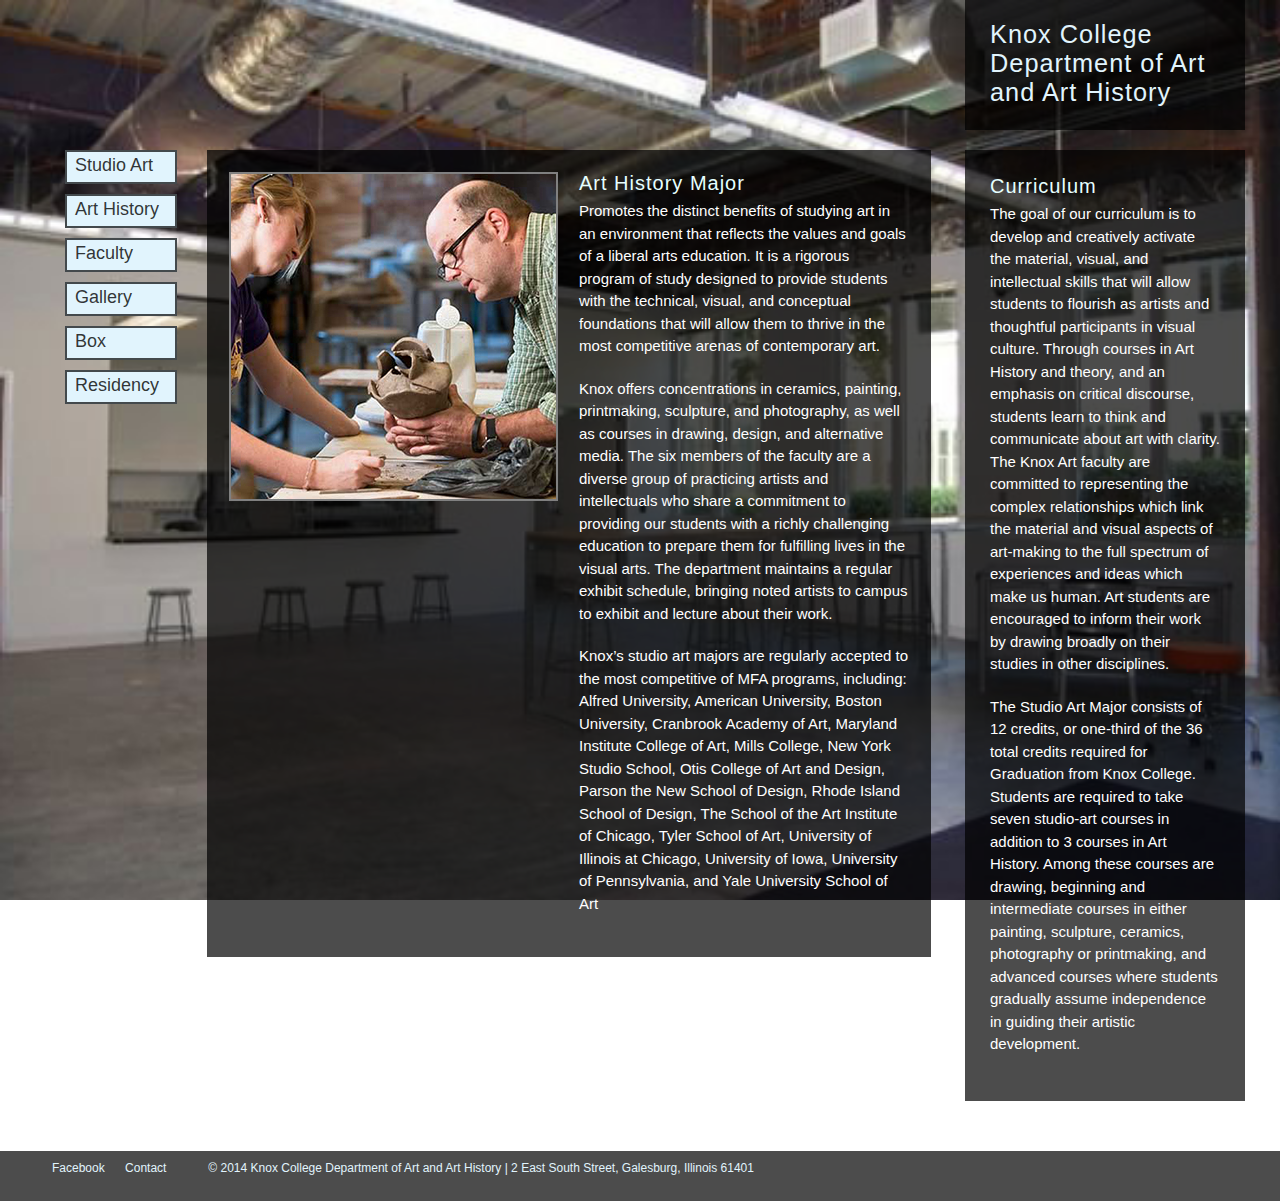
==== artHistory.html @ 62d43f88 "Header Link Color, Art History Page" ====
<html>
	<head>
		<title>Knox College Department of Art and Art History - Art History</title>
		<meta charset='utf-8'> 
		<link rel="stylesheet" type="text/css" href="css/reset.css">
		<link rel="stylesheet" type="text/css" href="css/clearfix.css">
		<link rel="stylesheet" type="text/css" href="css/footer.css">
		<link rel="stylesheet" type="text/css" href="css/main.css">
	</head>
	<body>
		<div id="wrapper">
			<div id="content" class="">
				<div class="header clearfix">
					<header>
						<a href="/index.html">
							<div>Knox College</div>
							<div>Department of Art</div>
							<div>and Art History</div>
						</a>
					</header>
				</div>
				<nav class="">
					<ul>
						<li>
							<a href="studioArt.html">Studio Art</a>
						</li>
						<li>
							<a href="">Art History</a>
						</li>
						<li>
							<a href="">Faculty</a>
						</li>
						<li>
							<a href="">Gallery</a>
						</li>
						<li>
							<a href="">Box</a>
						</li>
						<li>
							<a href="">Residency</a>
						</li>
					</ul>
				</nav>
				<div class="main">
					<div class="events">
						<img src="images/interaction/holmes_ceramics_cropped.jpg">
						<div class="description">
							<h3 class="title">Art History Major</h3>
							<p class="body">Promotes the distinct benefits of studying art in an environment that reflects the values and goals of a liberal arts education. It is a rigorous program of study designed to provide students with the technical, visual, and conceptual foundations that will allow them to thrive in the most competitive arenas of contemporary art.</p>

							<p class="body">Knox offers concentrations in ceramics, painting, printmaking, sculpture, and photography, as well as courses in drawing, design, and alternative media. The six members of the faculty are a diverse group of practicing artists and intellectuals who share a commitment to providing our students with a richly challenging education to prepare them for fulfilling lives in the visual arts. The department maintains a regular exhibit schedule, bringing noted artists to campus to exhibit and lecture about their work.</p>

							<p class="body">Knox’s studio art majors are regularly accepted to the most competitive of MFA programs, including: Alfred University, American University, Boston University, Cranbrook Academy of Art, Maryland Institute College of Art, Mills College, New York Studio School, Otis College of Art and Design, Parson the New School of Design, Rhode Island School of Design, The School of the Art Institute of Chicago, Tyler School of Art, University of Illinois at Chicago, University of Iowa, University of Pennsylvania, and Yale University School of Art</p>
						</div>
					</div>
					<div class="news">
						<div class="description">
							<h3 class="title">Curriculum</h3>
							<p class="body">The goal of our curriculum is to develop and creatively activate the material, visual, and intellectual skills that will allow students to flourish as artists and thoughtful participants in visual culture. Through courses in Art History and theory, and an emphasis on critical discourse, students learn to think and communicate about art with clarity. The Knox Art faculty are committed to representing the complex relationships which link the material and visual aspects of art-making to the full spectrum of experiences and ideas which make us human. Art students are encouraged to inform their work by drawing broadly on their studies in other disciplines.</p>

							<p class="body">The Studio Art Major consists of 12 credits, or one-third of the 36 total credits required for Graduation from Knox College. Students are required to take seven studio-art courses in addition to 3 courses in Art History. Among these courses are drawing, beginning and intermediate courses in either painting, sculpture, ceramics, photography or printmaking, and advanced courses where students gradually assume independence in guiding their artistic development.</p> 
						</div>
					</div>
					<div class="clearfix"></div>
				</div>
			</div>
		</div>
		<footer class="">
			<div class="wrapper">
				<div class="contact">
					<ul class="">
						<li>
							<a href="">Facebook</a>
						</li>
						<li>
							<a href="">Contact</a>
						</li>
					</ul>
				</div>
				<div class="copyright">
					<span>© 2014 Knox College Department of Art and Art History | 2 East South Street, Galesburg, Illinois 61401</span>
				</div>
			</div>
		</footer>
	</body>
</html>
---- css/main.css ----
/* 
	cleafix
 */

.clearfix:after {
	visibility: hidden;
	display: block;
	font-size: 0;
	content: " ";
	clear: both;
	height: 0;
	}
* html .clearfix             { zoom: 1; } /* IE6 */
*:first-child+html .clearfix { zoom: 1; } /* IE7 */

/* 
	sticky footer
 */
#wrapper {
  min-height: 100%;
  /* equal to footer height */
  margin-bottom: -50px; 
}
#wrapper:after {
  content: "";
  display: block;
}
footer, #wrapper:after {
  /* .push must be the same height as footer */
  height: 50px; 
}


/* 
	Main 
*/

html, body {
	font-family: "Helvetica Neue", Arial, Sans;
	color: #e1f4fd;
	background: url("../images/old/newImages/newStudio.jpg") no-repeat center center fixed; 
	-webkit-background-size: cover;
	-moz-background-size: cover;
	-o-background-size: cover;
	background-size: cover;
}

#wrapper {
	width: 1210px;
	margin: 0 auto;
}

#content {
	position: relative;
	overflow: visible;
}

/* Header */

.header {
	margin-bottom: 20px;
}

header {
	background-color: rgba(0, 0, 0, 0.7);
	width: 280px;
	height: 130px;
	font-size: 19pt;
	font-weight: 500;
	letter-spacing: 1px;
	float: right;
}

header * {
	margin: 0 25px;
}

header *:first-child {
	padding-top: 20px;
}

header a {
	color: #e1f4fd;
	text-decoration: none;
}

header a:hover {
    color: rgba(245, 110, 68, .5);
}

/* Nav */

nav {
	font-size: 18px;
	width: 112px;
	font-weight: 500;
	float: left;
	padding: 0 30px;
}

nav li {
	background-color: #e1f4fd;
	border: 2px solid rgba(0, 0, 0, 0.7);
	height: 30px;
	margin-bottom: 10px;
}

nav li a {
	width: 100%;
	height: 100%;
	padding-top: 3px;
	display: inline-block;
	text-indent: 8px;
	text-decoration: none;
	color: rgba(0, 0, 0, 0.8);
}

nav li a:hover {
	color: rgb(245, 110, 68);
}
/* Main */

.main .description .title {
	margin-bottom: 5px;
	color: rgb(230, 255, 255);
	font-size: 20px;
	font-weight: 500;
	letter-spacing: 1px;
}

.main .description .body {
	color: white;
	margin-bottom: 20px;
	font-size: 15px;
	line-height: 1.5
}

.main .events {
	background-color: rgba(0, 0, 0, 0.7);
	padding: 22px;
	width: 680px;
	float: left;
}

.main .events img {
	margin-bottom: 110px;
	margin-right: 10px;
	border: 2px solid gray;
}

.main .events .description {
	width: 330px;
	display: inline-block;
	float: right;
}


.main .news {
	background-color: rgba(0, 0, 0, 0.7);
	width: 280px;
	float: right;
}

.main .news .description {
	padding: 25px;
}

/* Footer */

footer {
	height: 50px;
	width: 100%;
	background-color: rgba(0, 0, 0, .7);
	font-size: 12px;
}

footer .wrapper { 
	margin: 0 auto;
	width: 1210px;
}

footer .wrapper div {
	box-sizing: border-box;
	display: inline-block;
	padding-top: 10px;
	height: 100%;
}

footer a {
	padding-left: 17px;
	color: rgb(225, 244, 253);
	text-decoration: none;
}

footer a:hover {
	color: rgba(245, 110, 68, .5);
}

footer div.contact {
	width: 170px;
}

footer div.contact ul li {
	display: inline-block;
}

footer div.copyright {
}
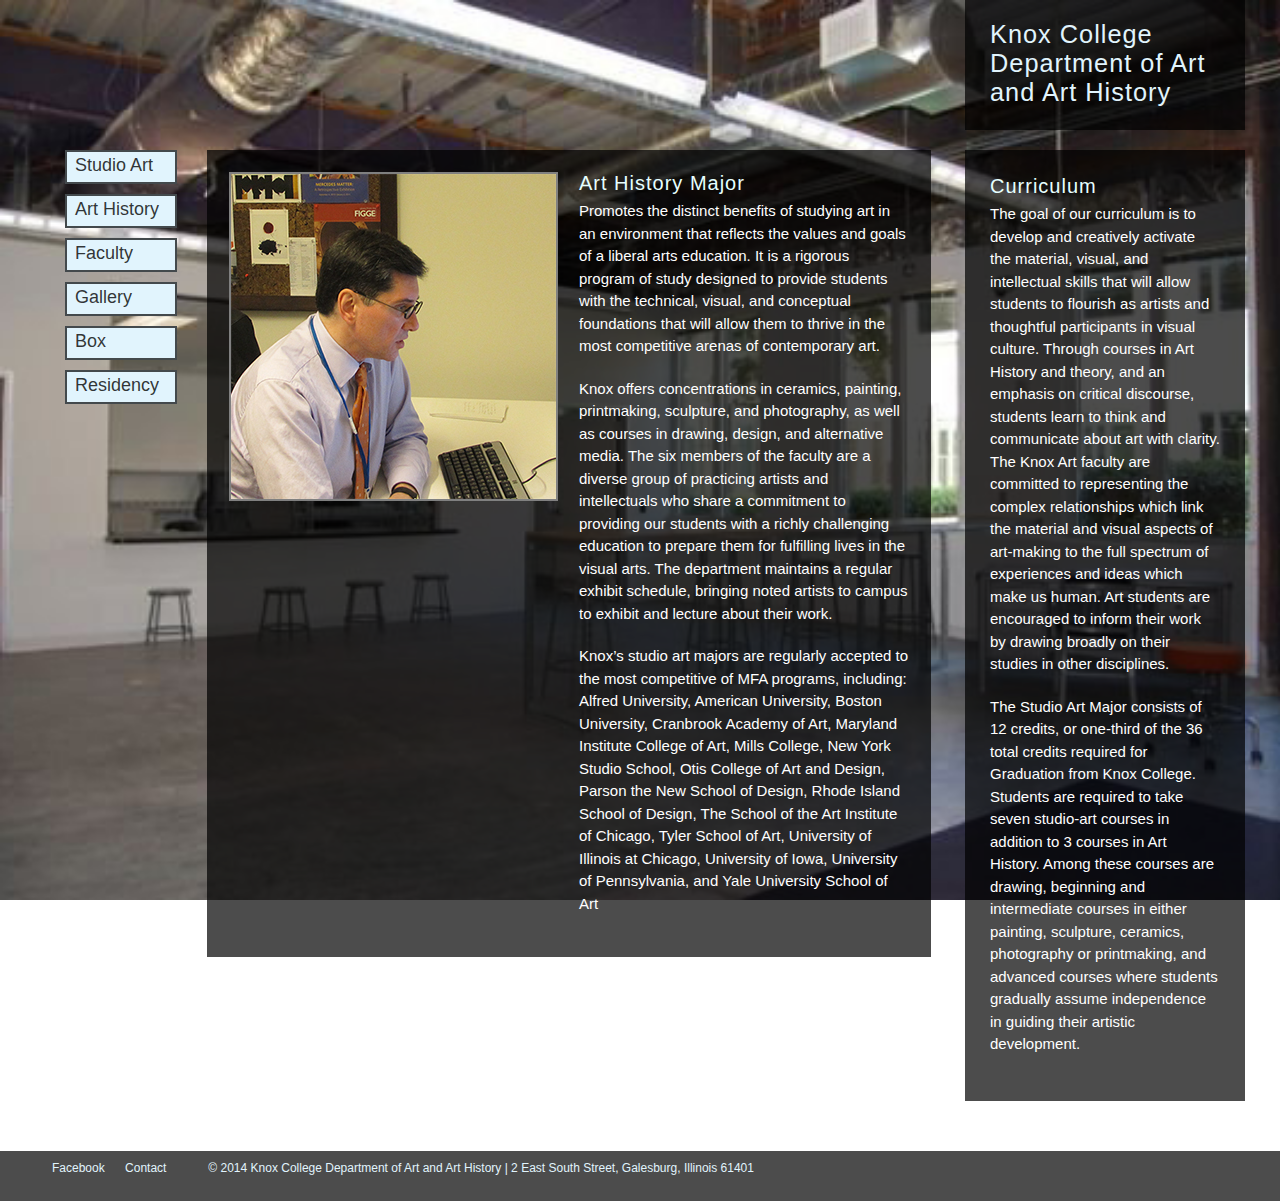
==== commit 7f5449e7: "Update Art History page - insert photo" ====
--- a/artHistory.html
+++ b/artHistory.html
@@ -43,7 +43,7 @@
 				</nav>
 				<div class="main">
 					<div class="events">
-						<img src="images/interaction/holmes_ceramics_cropped.jpg">
+						<img src="images/facultyInteraction/Greg_Gilbert_Action.jpg">
 						<div class="description">
 							<h3 class="title">Art History Major</h3>
 							<p class="body">Promotes the distinct benefits of studying art in an environment that reflects the values and goals of a liberal arts education. It is a rigorous program of study designed to provide students with the technical, visual, and conceptual foundations that will allow them to thrive in the most competitive arenas of contemporary art.</p>
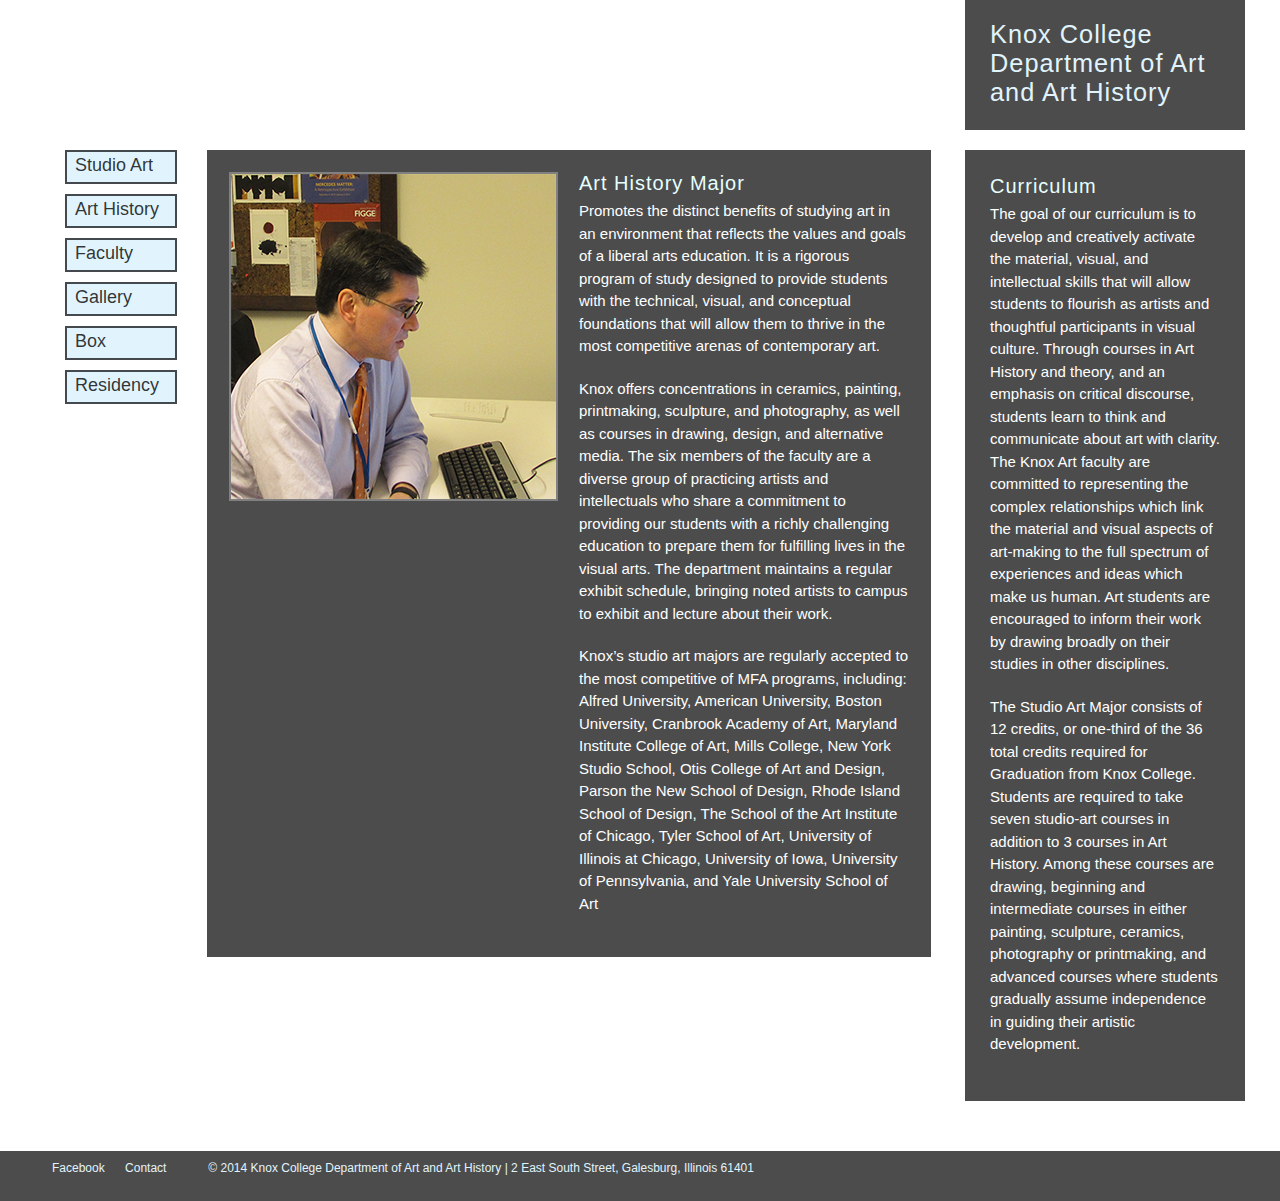
==== commit 1799f3aa: "Insert background images for Studio Art and Art History" ====
--- a/artHistory.html
+++ b/artHistory.html
@@ -7,7 +7,7 @@
 		<link rel="stylesheet" type="text/css" href="css/footer.css">
 		<link rel="stylesheet" type="text/css" href="css/main.css">
 	</head>
-	<body>
+	<body class="artHistory">
 		<div id="wrapper">
 			<div id="content" class="">
 				<div class="header clearfix">
--- a/css/main.css
+++ b/css/main.css
@@ -38,11 +38,25 @@
 html, body {
 	font-family: "Helvetica Neue", Arial, Sans;
 	color: #e1f4fd;
-	background: url("../images/old/newImages/newStudio.jpg") no-repeat center center fixed; 
 	-webkit-background-size: cover;
 	-moz-background-size: cover;
 	-o-background-size: cover;
 	background-size: cover;
+}
+
+body.homePage {
+    background: url("../images/old/newImages/newStudio.jpg") no-repeat center center fixed;
+    background-size: cover;
+}
+
+body.studioArt {
+    background: url("../images/old/newImages/Atlanta_College_of_Art_Print_Making_Studio.jpg") no-repeat center center fixed;
+    background-size: cover;
+}
+
+body.artHistory {
+	background: url("../images/old/newImages/100_0972.jpg") no-repeat center center fixed;
+  background-size: cover;
 }
 
 #wrapper {
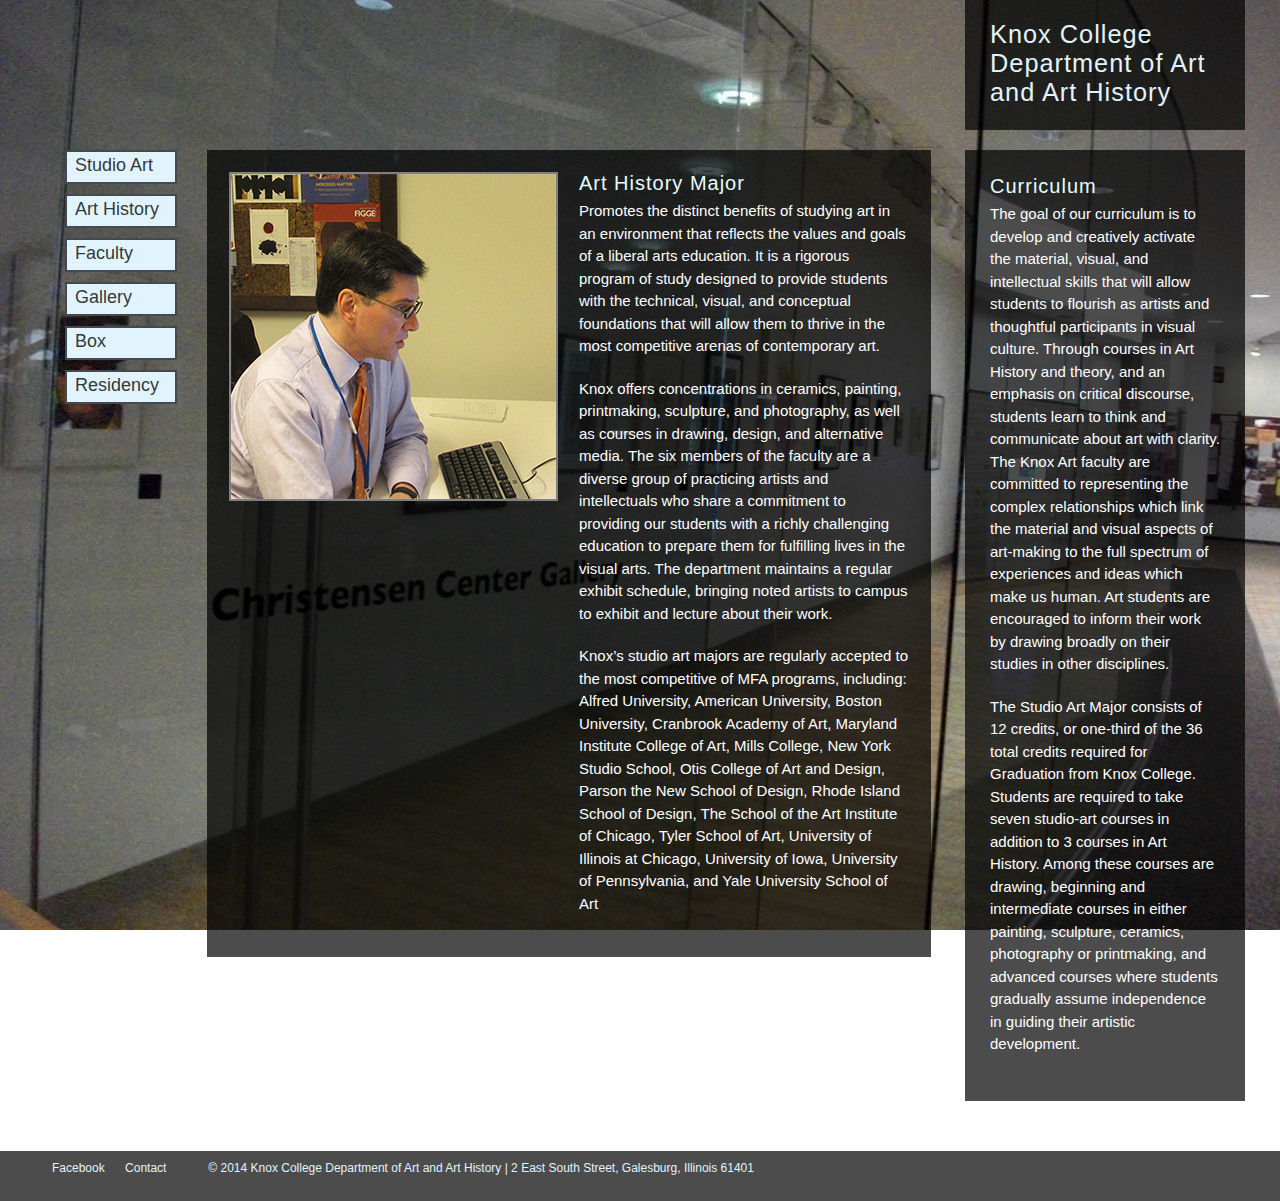
==== commit 19a21cce: "WIP - Faculty page" ====
--- a/artHistory.html
+++ b/artHistory.html
@@ -42,7 +42,7 @@
 					</ul>
 				</nav>
 				<div class="main">
-					<div class="events">
+					<div class="primaryContainer">
 						<img src="images/facultyInteraction/Greg_Gilbert_Action.jpg">
 						<div class="description">
 							<h3 class="title">Art History Major</h3>
@@ -53,7 +53,7 @@
 							<p class="body">Knox’s studio art majors are regularly accepted to the most competitive of MFA programs, including: Alfred University, American University, Boston University, Cranbrook Academy of Art, Maryland Institute College of Art, Mills College, New York Studio School, Otis College of Art and Design, Parson the New School of Design, Rhode Island School of Design, The School of the Art Institute of Chicago, Tyler School of Art, University of Illinois at Chicago, University of Iowa, University of Pennsylvania, and Yale University School of Art</p>
 						</div>
 					</div>
-					<div class="news">
+					<div class="secondaryContainer">
 						<div class="description">
 							<h3 class="title">Curriculum</h3>
 							<p class="body">The goal of our curriculum is to develop and creatively activate the material, visual, and intellectual skills that will allow students to flourish as artists and thoughtful participants in visual culture. Through courses in Art History and theory, and an emphasis on critical discourse, students learn to think and communicate about art with clarity. The Knox Art faculty are committed to representing the complex relationships which link the material and visual aspects of art-making to the full spectrum of experiences and ideas which make us human. Art students are encouraged to inform their work by drawing broadly on their studies in other disciplines.</p>
--- a/css/main.css
+++ b/css/main.css
@@ -45,20 +45,25 @@
 }
 
 body.homePage {
-    background: url("../images/old/newImages/newStudio.jpg") no-repeat center center fixed;
+    background: url("../images/background/newStudio.jpg") no-repeat center center fixed;
     background-size: cover;
 }
 
 body.studioArt {
-    background: url("../images/old/newImages/Atlanta_College_of_Art_Print_Making_Studio.jpg") no-repeat center center fixed;
+    background: url("../images/background/printmakingStudio.jpg") no-repeat center center fixed;
     background-size: cover;
 }
 
 body.artHistory {
-	background: url("../images/old/newImages/100_0972.jpg") no-repeat center center fixed;
+	background: url("../images/background/roundRoom.jpg") no-repeat center center fixed;
   background-size: cover;
 }
 
+body.faculty {
+	background: url("../images/background/cfaExterior.jpg") no-repeat center center fixed;
+  background-size: cover;
+
+}
 #wrapper {
 	width: 1210px;
 	margin: 0 auto;
@@ -149,34 +154,39 @@
 	line-height: 1.5
 }
 
-.main .events {
+.main .primaryContainer {
 	background-color: rgba(0, 0, 0, 0.7);
 	padding: 22px;
 	width: 680px;
 	float: left;
 }
 
-.main .events img {
+.main .primaryContainer img {
 	margin-bottom: 110px;
 	margin-right: 10px;
 	border: 2px solid gray;
 }
 
-.main .events .description {
+.main .primaryContainer .description {
 	width: 330px;
 	display: inline-block;
 	float: right;
 }
 
-
-.main .news {
+.main .secondaryContainer {
 	background-color: rgba(0, 0, 0, 0.7);
 	width: 280px;
 	float: right;
 }
 
-.main .news .description {
+.main .secondaryContainer .description {
 	padding: 25px;
+}
+
+.main .facultyContainer {
+	background-color: rgba(0, 0, 0, 0.7);
+	width: 1038px;
+	float: left;
 }
 
 /* Footer */
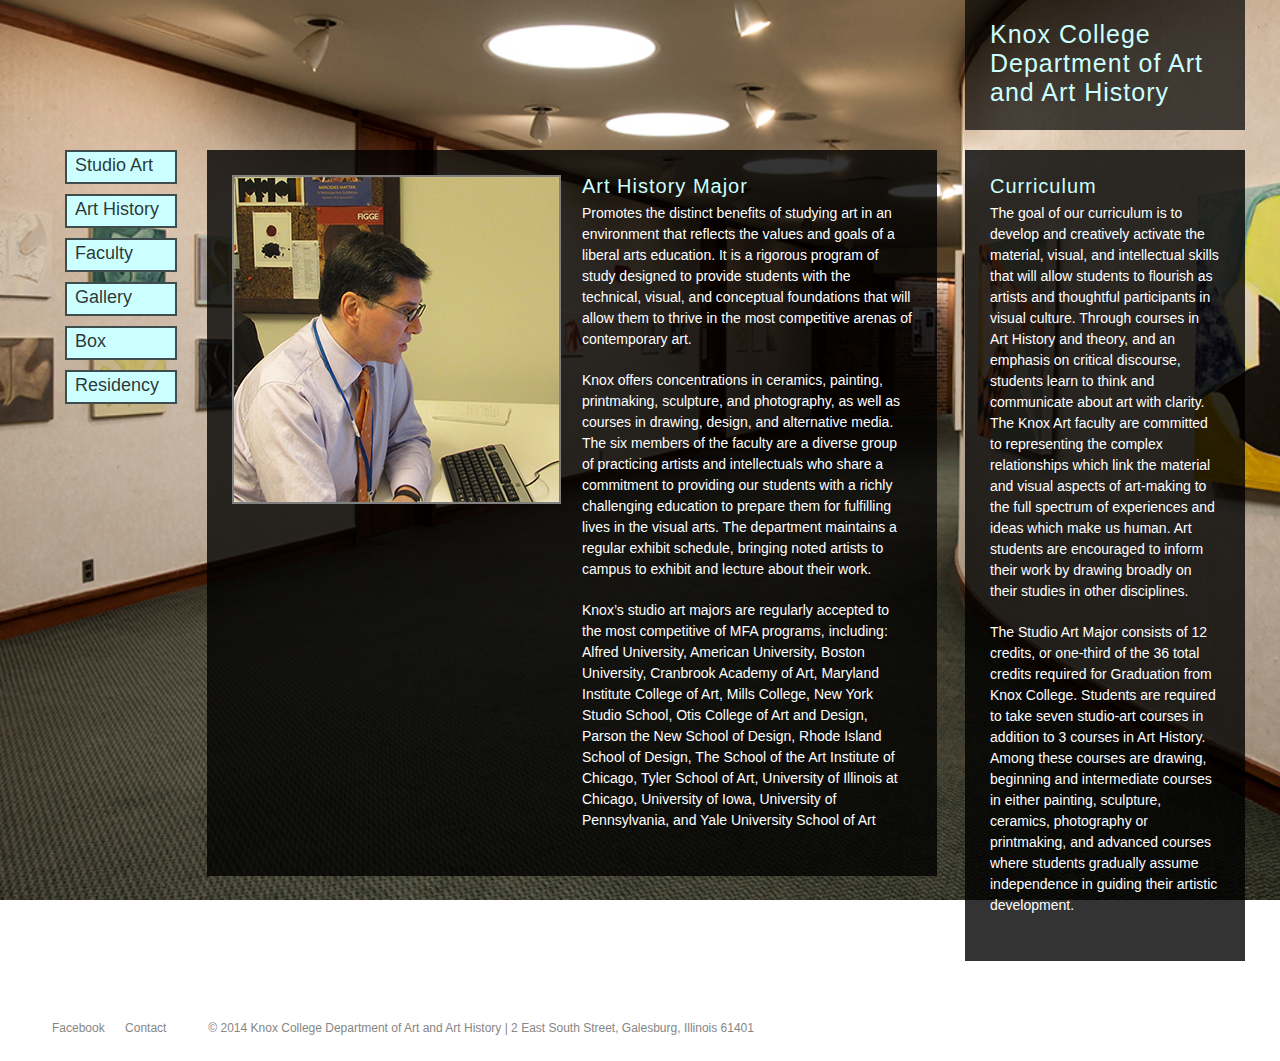
==== commit 8dd24c7f: "Recent Changes (Joe said okay)" ====
--- a/artHistory.html
+++ b/artHistory.html
@@ -25,10 +25,10 @@
 							<a href="studioArt.html">Studio Art</a>
 						</li>
 						<li>
-							<a href="">Art History</a>
+							<a href="artHistory.html">Art History</a>
 						</li>
 						<li>
-							<a href="">Faculty</a>
+							<a href="faculty/faculty.html">Faculty</a>
 						</li>
 						<li>
 							<a href="">Gallery</a>
--- a/css/main.css
+++ b/css/main.css
@@ -1,232 +1,301 @@
-/* 
-	cleafix
- */
-
-.clearfix:after {
-	visibility: hidden;
-	display: block;
-	font-size: 0;
-	content: " ";
-	clear: both;
-	height: 0;
-	}
-* html .clearfix             { zoom: 1; } /* IE6 */
-*:first-child+html .clearfix { zoom: 1; } /* IE7 */
-
-/* 
-	sticky footer
- */
-#wrapper {
-  min-height: 100%;
-  /* equal to footer height */
-  margin-bottom: -50px; 
-}
-#wrapper:after {
-  content: "";
-  display: block;
-}
-footer, #wrapper:after {
-  /* .push must be the same height as footer */
-  height: 50px; 
-}
-
-
-/* 
-	Main 
-*/
-
-html, body {
-	font-family: "Helvetica Neue", Arial, Sans;
-	color: #e1f4fd;
-	-webkit-background-size: cover;
-	-moz-background-size: cover;
-	-o-background-size: cover;
-	background-size: cover;
-}
-
-body.homePage {
-    background: url("../images/background/newStudio.jpg") no-repeat center center fixed;
-    background-size: cover;
-}
-
-body.studioArt {
-    background: url("../images/background/printmakingStudio.jpg") no-repeat center center fixed;
-    background-size: cover;
-}
-
-body.artHistory {
-	background: url("../images/background/roundRoom.jpg") no-repeat center center fixed;
-  background-size: cover;
-}
-
-body.faculty {
-	background: url("../images/background/cfaExterior.jpg") no-repeat center center fixed;
-  background-size: cover;
-
-}
-#wrapper {
-	width: 1210px;
-	margin: 0 auto;
-}
-
-#content {
-	position: relative;
-	overflow: visible;
-}
-
-/* Header */
-
-.header {
-	margin-bottom: 20px;
-}
-
-header {
-	background-color: rgba(0, 0, 0, 0.7);
-	width: 280px;
-	height: 130px;
-	font-size: 19pt;
-	font-weight: 500;
-	letter-spacing: 1px;
-	float: right;
-}
-
-header * {
-	margin: 0 25px;
-}
-
-header *:first-child {
-	padding-top: 20px;
-}
-
-header a {
-	color: #e1f4fd;
-	text-decoration: none;
-}
-
-header a:hover {
-    color: rgba(245, 110, 68, .5);
-}
-
-/* Nav */
-
-nav {
-	font-size: 18px;
-	width: 112px;
-	font-weight: 500;
-	float: left;
-	padding: 0 30px;
-}
-
-nav li {
-	background-color: #e1f4fd;
-	border: 2px solid rgba(0, 0, 0, 0.7);
-	height: 30px;
-	margin-bottom: 10px;
-}
-
-nav li a {
-	width: 100%;
-	height: 100%;
-	padding-top: 3px;
-	display: inline-block;
-	text-indent: 8px;
-	text-decoration: none;
-	color: rgba(0, 0, 0, 0.8);
-}
-
-nav li a:hover {
-	color: rgb(245, 110, 68);
-}
-/* Main */
-
-.main .description .title {
-	margin-bottom: 5px;
-	color: rgb(230, 255, 255);
-	font-size: 20px;
-	font-weight: 500;
-	letter-spacing: 1px;
-}
-
-.main .description .body {
-	color: white;
-	margin-bottom: 20px;
-	font-size: 15px;
-	line-height: 1.5
-}
-
-.main .primaryContainer {
-	background-color: rgba(0, 0, 0, 0.7);
-	padding: 22px;
-	width: 680px;
-	float: left;
-}
-
-.main .primaryContainer img {
-	margin-bottom: 110px;
-	margin-right: 10px;
-	border: 2px solid gray;
-}
-
-.main .primaryContainer .description {
-	width: 330px;
-	display: inline-block;
-	float: right;
-}
-
-.main .secondaryContainer {
-	background-color: rgba(0, 0, 0, 0.7);
-	width: 280px;
-	float: right;
-}
-
-.main .secondaryContainer .description {
-	padding: 25px;
-}
-
-.main .facultyContainer {
-	background-color: rgba(0, 0, 0, 0.7);
-	width: 1038px;
-	float: left;
-}
-
-/* Footer */
-
-footer {
-	height: 50px;
-	width: 100%;
-	background-color: rgba(0, 0, 0, .7);
-	font-size: 12px;
-}
-
-footer .wrapper { 
-	margin: 0 auto;
-	width: 1210px;
-}
-
-footer .wrapper div {
-	box-sizing: border-box;
-	display: inline-block;
-	padding-top: 10px;
-	height: 100%;
-}
-
-footer a {
-	padding-left: 17px;
-	color: rgb(225, 244, 253);
-	text-decoration: none;
-}
-
-footer a:hover {
-	color: rgba(245, 110, 68, .5);
-}
-
-footer div.contact {
-	width: 170px;
-}
-
-footer div.contact ul li {
-	display: inline-block;
-}
-
-footer div.copyright {
-}+/* 
+	cleafix
+ */
+
+.clearfix:after {
+	visibility: hidden;
+	display: block;
+	font-size: 0;
+	content: " ";
+	clear: both;
+	height: 0;
+	}
+* html .clearfix             { zoom: 1; } /* IE6 */
+*:first-child+html .clearfix { zoom: 1; } /* IE7 */
+
+/* 
+	sticky footer
+ */
+#wrapper {
+  min-height: 100%;
+  /* equal to footer height */
+  margin-bottom: -50px; 
+}
+#wrapper:after {
+  content: "";
+  display: block;
+}
+footer, #wrapper:after {
+  /* .push must be the same height as footer */
+  height: 50px; 
+}
+
+
+/* 
+	Main 
+*/
+
+html, body {
+	font-family: "Helvetica Neue", Arial, Sans;
+	color: #e1f4fd;
+	-webkit-background-size: cover;
+	-moz-background-size: cover;
+	-o-background-size: cover;
+	background-size: cover;
+}
+
+body.homePage {
+    background: url("../images/background/newStudio2.jpg") no-repeat center center fixed;
+    background-size: cover;
+}
+
+body.studioArt {
+    background: url("../images/background/drawingStudio.jpg") no-repeat center center fixed;
+    background-size: cover;
+}
+
+body.artHistory {
+	background: url("../images/background/roundRoom.jpg") no-repeat center center fixed;
+  background-size: cover;
+}
+
+body.faculty {
+	background: url("../images/background/cfaExterior.jpg") no-repeat center center fixed;
+  background-size: cover;
+
+}
+#wrapper {
+	width: 1210px;
+	margin: 0 auto;
+}
+
+#content {
+	position: relative;
+	overflow: visible;
+}
+
+/* Header */
+
+.header {
+	margin-bottom: 20px;
+}
+
+header {
+	background-color: rgba(0, 0, 0, 0.7);
+	width: 280px;
+	height: 130px;
+	font-size: 25px;
+	font-weight: 500;
+	letter-spacing: 1px;
+	float: right;
+}
+
+header * {
+	margin: 0 25px;
+}
+
+header *:first-child {
+	margin-top: 20px;
+}
+
+header a {
+	color: #ccffff;
+	text-decoration: none;
+}
+
+header a:hover {
+    color: rgba(245, 110, 68, .5);
+}
+
+/* Nav */
+
+nav {
+	font-size: 18px;
+	width: 112px;
+	font-weight: 500;
+	float: left;
+	padding: 0 30px;
+}
+
+nav li {
+	background-color: #ccffff;
+	border: 2px solid rgba(0, 0, 0, 0.7);
+	height: 30px;
+	margin-bottom: 10px;
+}
+
+nav li a {
+	width: 100%;
+	height: 100%;
+	padding-top: 3px;
+	display: inline-block;
+	text-indent: 8px;
+	text-decoration: none;
+	color: rgba(0, 0, 0, 0.8);
+}
+
+nav li a:hover {
+	color: rgb(245, 110, 68);
+}
+/* Main */
+
+.main .description .title {
+	margin-bottom: 5px;
+	color: #ccffff;
+	font-size: 20px;
+	font-weight: 400;
+	letter-spacing: 1px;
+}
+
+.main .description .body {
+	color: white;
+	margin-bottom: 20px;
+	font-size: 14px;
+	font-weight: 300;
+	line-height: 1.5;
+}
+
+.main .primaryContainer {
+	background-color: rgba(0, 0, 0, 0.8);
+	width: 680px;
+	padding:25px;
+	float: left;
+}
+
+.main .primaryContainer img {
+	margin-bottom: 110px;
+	margin-right: 10px;
+	border: 2px solid gray;
+}
+
+.main .primaryContainer .description {
+	width: 330px;
+	display: inline-block;
+	float: right;
+}
+
+.main .secondaryContainer {
+	background-color: rgba(0, 0, 0, 0.8);
+	width: 280px;
+	float: right;
+}
+
+.main .secondaryContainer .description {
+	padding: 25px;
+}
+
+.main .facultyProfileContainer {
+	background-color: rgba(0, 0, 0, 0.8);
+	width: 1038px;
+	float: left;
+}
+
+.main .facultyProfileContainer figure{
+	float:left;
+	margin-top: 25px;
+	margin-right: 20px;
+	margin-bottom: 30px;
+	margin-left: 25px;
+}
+
+.main .facultyProfileContainer img {
+	width: 200px;
+	height: 200px;
+	border: 2px solid gray;
+}
+
+.main .facultyProfileContainer figcaption{
+	height:40px;
+	margin-top: 10px;
+	margin-bottom: 5px;
+	font-family: "Helvetica Neue", Arial, Sans;
+	font-size: 13px;
+}
+
+.main .facultyProfileContainer figcaption a{
+	color: #e1f4fd;
+	text-decoration: none;
+}
+
+.main .facultyProfileContainer figcaption a:hover{
+	text-decoration: none;
+	color: rgba(245, 110, 68, .5);
+}
+
+.main .facultyProfileContainer .interaction img {
+	width:300px;
+	height:300px;
+}
+
+.main .facultyProfileContainer .interaction .name {
+	padding-top: 20px;
+	font-size: 25px;
+	font-weight: 500;
+}
+
+.main .facultyProfileContainer .interaction .title {
+	font-size: 18px;
+}
+
+.main .facultyProfileContainer .interaction .contact {
+	margin-top: 10px;
+	font-size: 15px;
+}
+
+.main .facultyProfileContainer .description .statement{
+	width: 330px;
+	float:left;
+	margin-top: 20px;
+	margin-right: 30px;
+
+}
+.main .facultyProfileContainer .description .accomplishments{
+	width: 200px;
+	float:left;
+	margin-top: 20px;
+	margin-right: 30px;
+
+}
+/* Footer */
+
+footer {
+	height: 50px;
+	width: 100%;
+	background-color: rgb(255, 255, 255);
+	font-size: 12px;
+}
+
+footer .wrapper { 
+	margin: 0 auto;
+	width: 1210px;
+}
+
+footer .wrapper div {
+	box-sizing: border-box;
+	display: inline-block;
+	padding-top: 10px;
+	height: 100%;
+}
+
+footer a {
+	padding-left: 17px;
+	color: rgb(134, 134, 134);
+	text-decoration: none;
+}
+
+footer a:hover {
+	color: rgb(245, 110, 68);
+}
+
+footer div.contact {
+	width: 170px;
+}
+
+footer div.contact ul li {
+	display: inline-block;
+}
+
+footer div.copyright {
+	color: rgb(134, 134, 134);
+}
+
